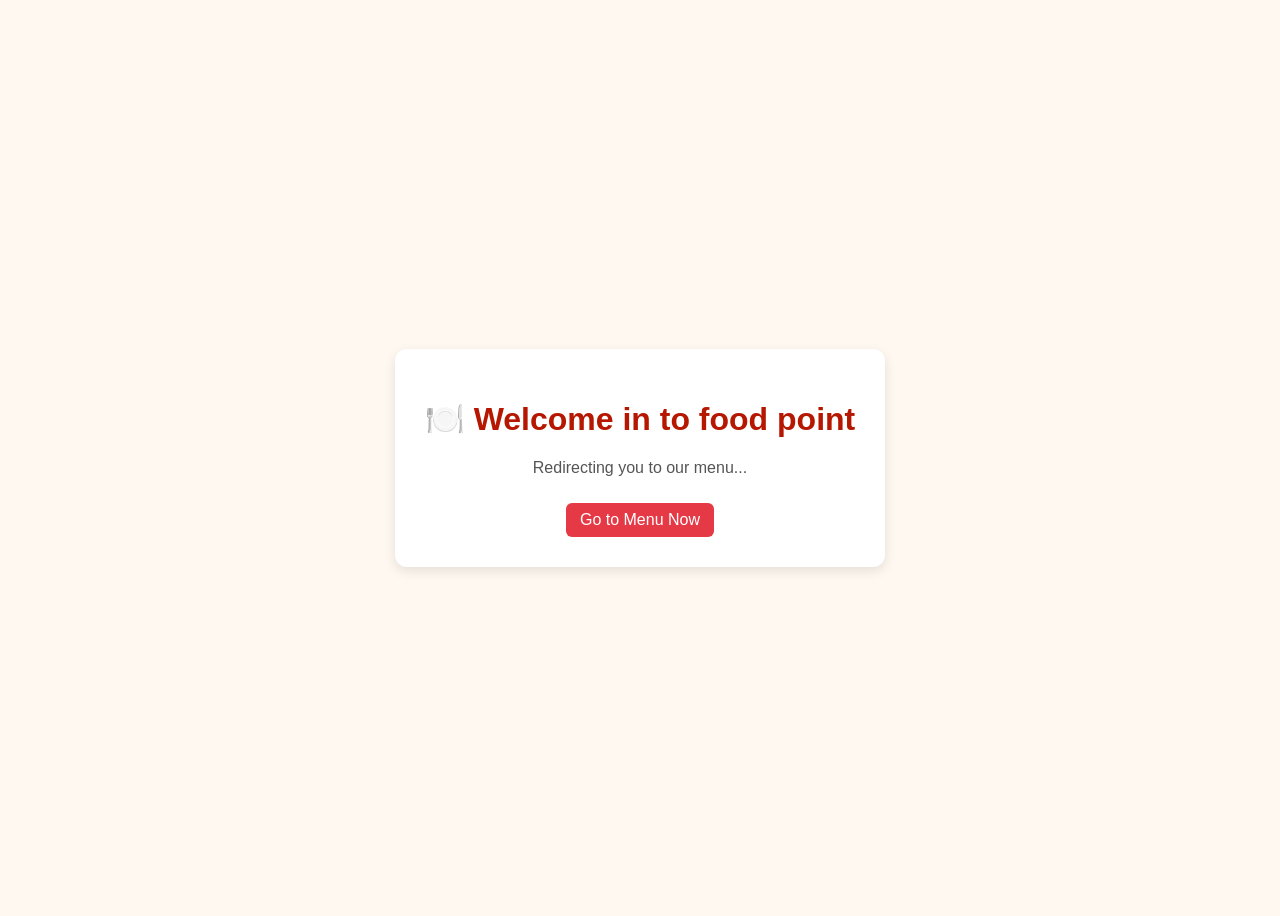
==== index.html @ a2e32a1f "Add files via upload" ====
<!DOCTYPE html>
<html lang="en">
<head>
  <meta charset="UTF-8">
  <meta http-equiv="refresh" content="2; url=customer/index.html">
  <meta name="viewport" content="width=device-width, initial-scale=1.0">
  <title>Redirecting to Hotel FOOD POINT Menu...</title>
  <style>
    body {
      background: #fff8f0;
      display: flex;
      align-items: center;
      justify-content: center;
      height: 100vh;
      font-family: 'Poppins', sans-serif;
      text-align: center;
    }
    .card {
      background: #fff;
      padding: 30px;
      border-radius: 12px;
      box-shadow: 0 4px 12px rgba(0,0,0,0.1);
    }
    h1 {
      color: #b51700;
    }
    p {
      color: #555;
    }
    a {
      display: inline-block;
      margin-top: 10px;
      padding: 8px 14px;
      background: #e63946;
      color: #fff;
      text-decoration: none;
      border-radius: 6px;
    }
    a:hover {
      background: #d62828;
    }
  </style>
</head>
<body>
  <div class="card">
    <h1>🍽️ Welcome in to food point </h1>
    <p>Redirecting you to our menu...</p>
    <a href="customer/index.html">Go to Menu Now</a>
  </div>
</body>
</html>
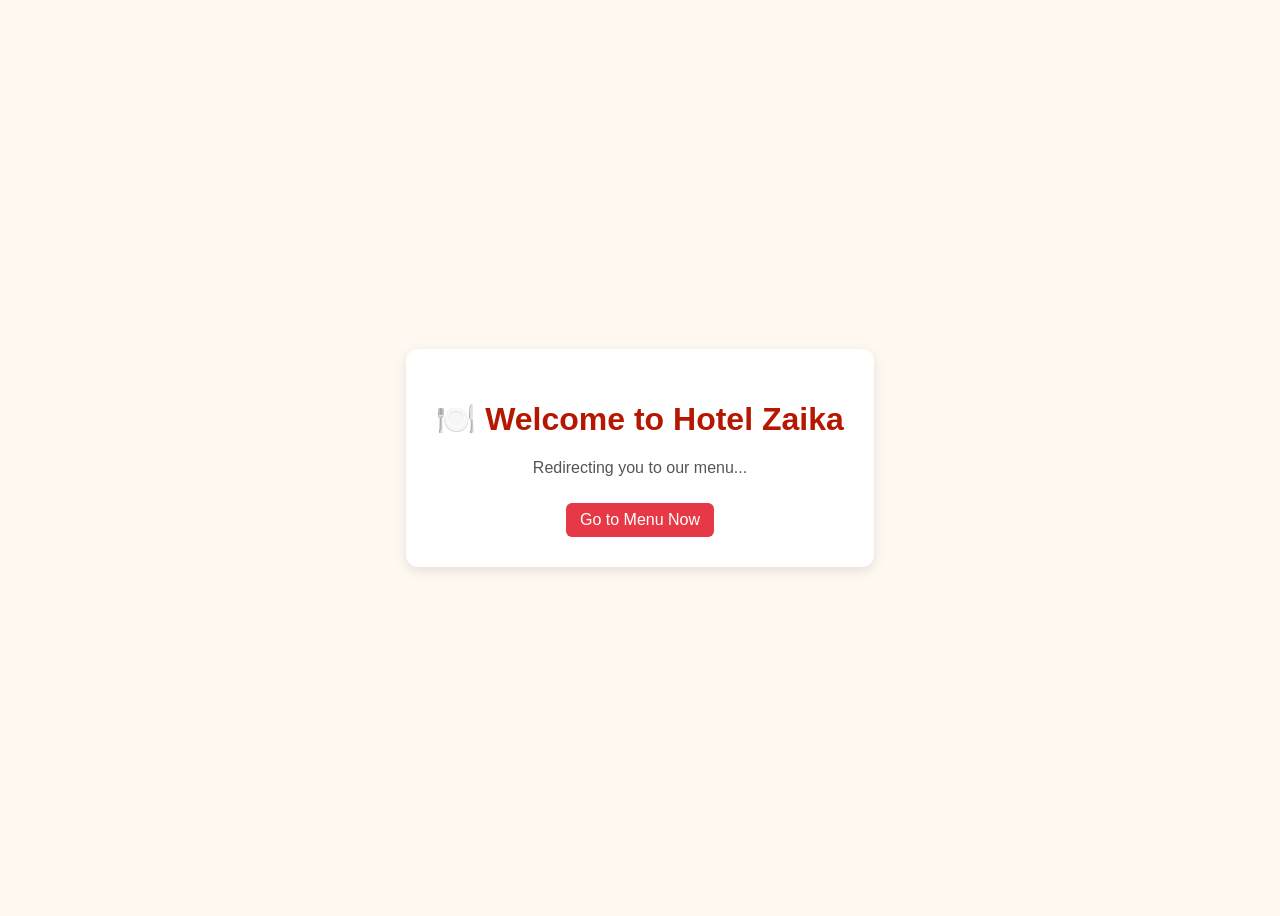
==== commit a2c6d900: "Add hotel menu web app (admin, API, customer) Introduce a complete hotel menu web app: admin UI (das" ====
--- a/index.html
+++ b/index.html
@@ -4,7 +4,7 @@
   <meta charset="UTF-8">
   <meta http-equiv="refresh" content="2; url=customer/index.html">
   <meta name="viewport" content="width=device-width, initial-scale=1.0">
-  <title>Redirecting to Hotel FOOD POINT Menu...</title>
+  <title>Redirecting to Hotel Zaika Menu...</title>
   <style>
     body {
       background: #fff8f0;
@@ -43,7 +43,7 @@
 </head>
 <body>
   <div class="card">
-    <h1>🍽️ Welcome in to food point </h1>
+    <h1>🍽️ Welcome to Hotel Zaika</h1>
     <p>Redirecting you to our menu...</p>
     <a href="customer/index.html">Go to Menu Now</a>
   </div>
